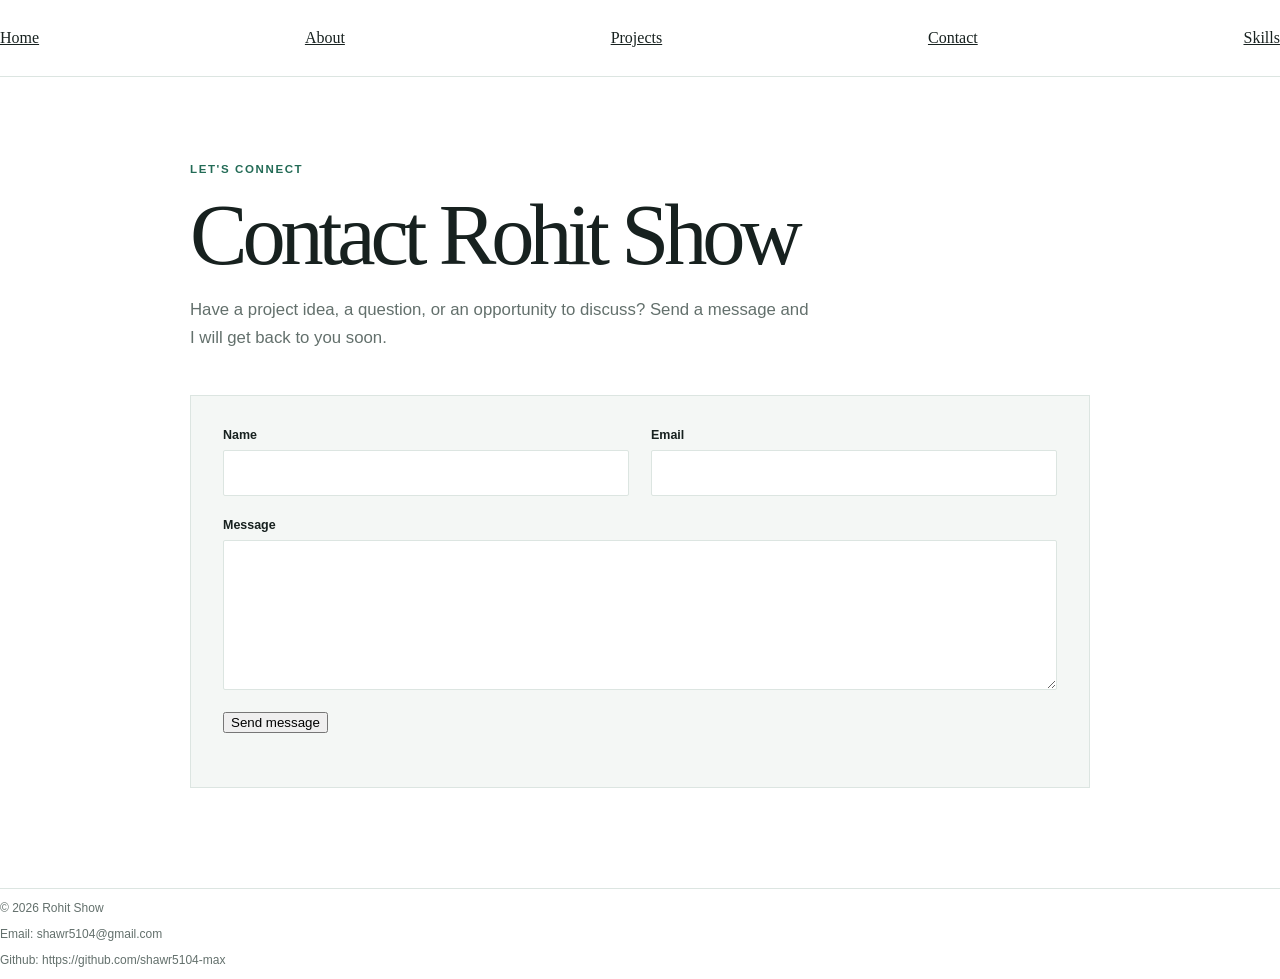
==== contact.html @ 0dfd6c62 "Create professional portfolio website" ====
<!DOCTYPE html>
<html lang="en">
<head>
  <meta charset="UTF-8" />
  <meta name="viewport" content="width=device-width, initial-scale=1.0" />
  <title>Contact | Rohit Shaw</title>
  <link rel="stylesheet" href="Style.css" />
</head>
<body>
  <header class="top-header">
    <nav class="top-nav" aria-label="Main navigation">
      <a href="index.html">Home</a>
      <a href="index.html#about">About</a>
      <a href="index.html#projects">Projects</a>
      <a href="contact.html" aria-current="page">Contact</a>
      <a href="index.html#skills">Skills</a>
    </nav>
  </header>

  <main class="page-wrap contact-page">
    <section class="contact-intro">
      <p class="eyebrow">Let's connect</p>
      <h1>Contact Rohit Show</h1>
      <p>Have a project idea, a question, or an opportunity to discuss? Send a message and I will get back to you soon.</p>
    </section>

    <form class="contact-form" id="contactForm">
      <div class="form-field">
        <label for="name">Name</label>
        <input type="text" id="name" name="name" autocomplete="name" required />
      </div>
      <div class="form-field">
        <label for="email">Email</label>
        <input type="email" id="email" name="email" autocomplete="email" required />
      </div>
      <div class="form-field form-field-wide">
        <label for="message">Message</label>
        <textarea id="message" name="message" rows="6" required></textarea>
      </div>
      <button class="submit-button" type="submit">Send message</button>
      <p class="form-status" id="formStatus" role="status" aria-live="polite"></p>
    </form>
  </main>

  <footer class="site-footer">
    <p>© 2026 Rohit Show</p>
    <p>Email: shawr5104@gmail.com</p>
    <p>Github: https://github.com/shawr5104-max</p>
  </footer>

<script src="reply.js"></script>
</body>
</html>
---- Style.css ----
* {
    box-sizing: border-box;
}

:root {
    --ink: #17211f;
    --muted: #63706c;
    --soft: #f4f7f5;
    --line: #dce5e1;
    --green: #236b56;
    --green-dark: #194d3f;
    --yellow: #e4b95b;
}

html { scroll-behavior: smooth; }

body {
    margin: 0;
    min-height: 100vh;
    background: #fff;
    color: var(--ink);
    font-family: Georgia, "Times New Roman", serif;
    display: flex;
    flex-direction: column;
}

a { color: inherit; }

.page-wrap { width: min(1120px, calc(100% - 48px)); margin: 0 auto; }

.top-header { border-bottom: 1px solid var(--line); background: rgba(255,255,255,.94); position: sticky; top: 0; z-index: 10; backdrop-filter: blur(12px); }
.top-nav { min-height: 76px; display: flex; align-items: center; justify-content: space-between; }
.brand { color: var(--green); font: 700 1.45rem Arial, sans-serif; letter-spacing: -.08em; text-decoration: none; }
.brand span { color: var(--yellow); }
.nav-links { display: flex; align-items: center; gap: 30px; font: 600 .82rem Arial, sans-serif; }
.nav-links a { text-decoration: none; color: var(--muted); transition: color .2s ease; }
.nav-links a:hover { color: var(--green); }
.nav-links .nav-contact { border: 1px solid var(--green); color: var(--green); padding: 11px 16px; border-radius: 3px; }
.nav-links .nav-contact:hover { background: var(--green); color: #fff; }

.hero { min-height: 540px; display: flex; align-items: center; justify-content: space-between; gap: 48px; padding: 92px 0 88px; border-bottom: 1px solid var(--line); }
.hero-copy { max-width: 760px; }
.eyebrow { margin: 0 0 18px; color: var(--green); font: 700 .72rem Arial, sans-serif; letter-spacing: .14em; text-transform: uppercase; }
.hero h1 { max-width: 740px; margin: 0; font-size: clamp(3.4rem, 7vw, 6.9rem); line-height: .96; letter-spacing: -.065em; font-weight: 500; }
.hero h1 em { color: var(--green); font-style: normal; }
.hero-description { max-width: 510px; margin: 30px 0 0; color: var(--muted); font-size: 1.18rem; line-height: 1.65; }
.hero-actions { display: flex; align-items: center; gap: 25px; margin-top: 34px; font-family: Arial, sans-serif; }
.primary-button { display: inline-flex; gap: 16px; align-items: center; background: var(--green); color: #fff; padding: 15px 19px; border: 1px solid var(--green); border-radius: 3px; text-decoration: none; font: 700 .83rem Arial, sans-serif; transition: background .2s ease, transform .2s ease; }
.primary-button:hover { background: var(--green-dark); transform: translateY(-2px); }
.text-link { color: var(--green); text-decoration: none; font: 700 .83rem Arial, sans-serif; border-bottom: 1px solid var(--green); padding-bottom: 4px; }
.hero-note { min-width: 190px; padding: 22px 0 22px 22px; border-left: 2px solid var(--yellow); font-family: Arial, sans-serif; }
.status-dot { display: block; width: 9px; height: 9px; background: var(--yellow); border-radius: 50%; margin-bottom: 16px; }
.hero-note p { margin: 0; color: var(--muted); font-size: .78rem; line-height: 1.6; }
.hero-note strong { color: var(--ink); font-size: .82rem; }

.quick-facts { display: grid; grid-template-columns: repeat(3, 1fr); border-bottom: 1px solid var(--line); }
.quick-facts div { display: flex; align-items: baseline; gap: 14px; padding: 25px 0; }
.quick-facts div + div { padding-left: 28px; border-left: 1px solid var(--line); }
.quick-facts strong { color: var(--green); font: 700 1.7rem Arial, sans-serif; }
.quick-facts span { color: var(--muted); font: .78rem Arial, sans-serif; }

.content-section { padding: 108px 0 90px; }
.section-heading h2, .detail-block h2, .closing-cta h2 { margin: 0; font-size: clamp(2.1rem, 4vw, 3.7rem); line-height: 1.05; letter-spacing: -.055em; font-weight: 500; }
.project-list { margin-top: 48px; border-top: 1px solid var(--line); }
.project-item { display: grid; grid-template-columns: 70px 1fr auto; gap: 28px; align-items: center; padding: 27px 0; border-bottom: 1px solid var(--line); }
.project-number, .project-type { color: var(--green); font: 700 .72rem Arial, sans-serif; }
.project-item h3 { margin: 0 0 7px; font-size: 1.45rem; font-weight: 500; }
.project-item p { margin: 0; color: var(--muted); font: .92rem/1.55 Arial, sans-serif; }
.project-type { color: var(--muted); font-weight: 400; }

.details-grid { display: grid; grid-template-columns: 1fr 1fr; gap: 70px; padding: 82px 0; border-top: 1px solid var(--line); border-bottom: 1px solid var(--line); }
.detail-block h2 { max-width: 420px; font-size: clamp(1.9rem, 3vw, 2.7rem); }
.tag-list { display: flex; flex-wrap: wrap; gap: 9px; margin-top: 28px; }
.tag-list span { padding: 9px 12px; border: 1px solid var(--line); color: var(--muted); font: .76rem Arial, sans-serif; }
.detail-copy { max-width: 440px; margin: 23px 0 0; color: var(--muted); font: 1rem/1.7 Arial, sans-serif; }
.closing-cta { padding: 105px 0 112px; }
.closing-cta .primary-button { margin-top: 28px; }

.site-footer { border-top: 1px solid var(--line); color: var(--muted); font: .75rem Arial, sans-serif; }
.footer-inner { min-height: 78px; display: flex; align-items: center; justify-content: space-between; gap: 20px; }
.footer-inner p { margin: 0; }
.footer-links { display: flex; gap: 22px; }
.footer-links a { text-decoration: none; }
.footer-links a:hover { color: var(--green); }

.contact-page { max-width: 900px; padding-top: 86px; padding-bottom: 100px; }
.contact-intro { margin-bottom: 42px; }
.contact-intro h1 { margin: 0 0 18px; font-size: clamp(3rem, 7vw, 5.4rem); line-height: .98; letter-spacing: -.06em; font-weight: 500; }
.contact-intro > p:last-child { max-width: 620px; margin: 0; color: var(--muted); font: 1.05rem/1.7 Arial, sans-serif; }
.contact-form { display: grid; grid-template-columns: repeat(2, minmax(0, 1fr)); gap: 22px; padding: 32px; background: var(--soft); border: 1px solid var(--line); }
.form-field { display: flex; flex-direction: column; gap: 8px; }
.form-field-wide, .submit-button, .form-status { grid-column: 1 / -1; }
.form-field label { font: 700 .78rem Arial, sans-serif; }
.form-field input, .form-field textarea { width: 100%; border: 1px solid var(--line); border-radius: 2px; padding: 13px 14px; background: #fff; color: var(--ink); font: 1rem Arial, sans-serif; }
.form-field textarea { resize: vertical; min-height: 150px; }
.form-field input:focus, .form-field textarea:focus { outline: 2px solid rgba(35,107,86,.22); border-color: var(--green); }
.submit-button { justify-self: start; cursor: pointer; }
.form-status { margin: -4px 0 0; color: var(--green); font: .9rem Arial, sans-serif; }

@media (max-width: 700px) {
    .page-wrap { width: min(100% - 36px, 1120px); }
    .top-nav { min-height: 68px; }
    .nav-links { gap: 15px; }
    .nav-links a:not(.nav-contact) { display: none; }
    .hero { min-height: 0; padding: 72px 0 64px; display: block; }
    .hero h1 { font-size: clamp(3.2rem, 16vw, 5rem); }
    .hero-note { margin-top: 50px; }
    .quick-facts { grid-template-columns: 1fr; padding: 12px 0; }
    .quick-facts div { padding: 12px 0; }
    .quick-facts div + div { padding-left: 0; border-left: 0; }
    .content-section { padding: 72px 0; }
    .project-item { grid-template-columns: 36px 1fr; gap: 12px; }
    .project-type { grid-column: 2; }
    .details-grid { grid-template-columns: 1fr; gap: 58px; padding: 65px 0; }
    .closing-cta { padding: 75px 0 85px; }
    .footer-inner { padding: 20px 0; align-items: flex-start; flex-direction: column; }
    .contact-page { padding-top: 65px; }
    .contact-form { grid-template-columns: 1fr; padding: 22px; }
    .form-field-wide, .submit-button, .form-status { grid-column: auto; }
}
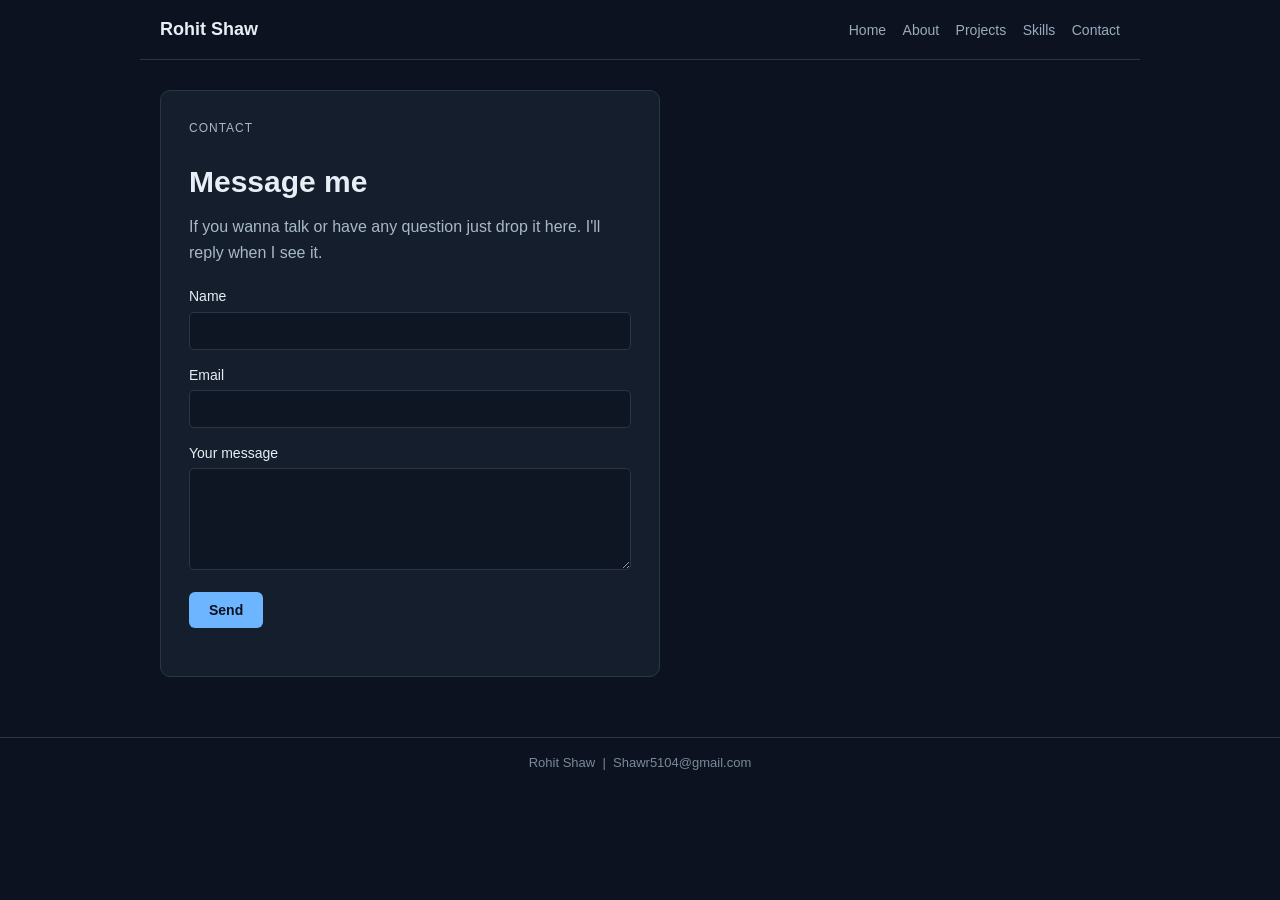
==== commit 2cec32fa: "initial commit" ====
--- a/contact.html
+++ b/contact.html
@@ -1,53 +1,58 @@
 <!DOCTYPE html>
-<html lang="en">
+<html>
 <head>
-  <meta charset="UTF-8" />
-  <meta name="viewport" content="width=device-width, initial-scale=1.0" />
-  <title>Contact | Rohit Shaw</title>
-  <link rel="stylesheet" href="Style.css" />
+<meta charset="UTF-8">
+<meta name="viewport" content="width=device-width, initial-scale=1.0">
+<title>Contact - Rohit</title>
+<link rel="stylesheet" href="Style.css">
 </head>
 <body>
-  <header class="top-header">
-    <nav class="top-nav" aria-label="Main navigation">
-      <a href="index.html">Home</a>
-      <a href="index.html#about">About</a>
-      <a href="index.html#projects">Projects</a>
-      <a href="contact.html" aria-current="page">Contact</a>
-      <a href="index.html#skills">Skills</a>
-    </nav>
-  </header>
 
-  <main class="page-wrap contact-page">
-    <section class="contact-intro">
-      <p class="eyebrow">Let's connect</p>
-      <h1>Contact Rohit Show</h1>
-      <p>Have a project idea, a question, or an opportunity to discuss? Send a message and I will get back to you soon.</p>
-    </section>
+<div class="topbar">
+<a href="index.html" class="name">Rohit Shaw</a>
+<div class="links">
+<a href="index.html">Home</a>
+<a href="index.html#about">About</a>
+<a href="index.html#projects">Projects</a>
+<a href="index.html#skills">Skills</a>
+<a href="contact.html">Contact</a>
+</div>
+</div>
 
-    <form class="contact-form" id="contactForm">
-      <div class="form-field">
-        <label for="name">Name</label>
-        <input type="text" id="name" name="name" autocomplete="name" required />
-      </div>
-      <div class="form-field">
-        <label for="email">Email</label>
-        <input type="email" id="email" name="email" autocomplete="email" required />
-      </div>
-      <div class="form-field form-field-wide">
-        <label for="message">Message</label>
-        <textarea id="message" name="message" rows="6" required></textarea>
-      </div>
-      <button class="submit-button" type="submit">Send message</button>
-      <p class="form-status" id="formStatus" role="status" aria-live="polite"></p>
-    </form>
-  </main>
+<div class="content">
+<div class="form-area">
+<p class="small">Contact</p>
+<h1>Message me</h1>
+<p>If you wanna talk or have any question just drop it here. I'll reply when I see it.</p>
 
-  <footer class="site-footer">
-    <p>© 2026 Rohit Show</p>
-    <p>Email: shawr5104@gmail.com</p>
-    <p>Github: https://github.com/shawr5104-max</p>
-  </footer>
+<form id="f">
+<label>Name</label>
+<input type="text" id="n" required>
 
-<script src="reply.js"></script>
+<label>Email</label>
+<input type="email" id="e" required>
+
+<label>Your message</label>
+<textarea id="m" rows="5" required></textarea>
+
+<button type="submit">Send</button>
+<p id="msg"></p>
+</form>
+</div>
+</div>
+
+<div class="bottom">
+Rohit Shaw &nbsp;|&nbsp; Shawr5104@gmail.com
+</div>
+
+<script>
+document.getElementById("f").onsubmit = function(e) {
+e.preventDefault();
+var n = document.getElementById("n").value;
+if(n) document.getElementById("msg").innerHTML = "Thanks " + n + ". Got it, will reply soon.";
+this.reset();
+}
+</script>
+
 </body>
-</html>+</html>
--- a/Style.css
+++ b/Style.css
@@ -1,120 +1,239 @@
 * {
-    box-sizing: border-box;
-}
-
-:root {
-    --ink: #17211f;
-    --muted: #63706c;
-    --soft: #f4f7f5;
-    --line: #dce5e1;
-    --green: #236b56;
-    --green-dark: #194d3f;
-    --yellow: #e4b95b;
-}
-
-html { scroll-behavior: smooth; }
+margin: 0;
+padding: 0;
+box-sizing: border-box;
+}
 
 body {
-    margin: 0;
-    min-height: 100vh;
-    background: #fff;
-    color: var(--ink);
-    font-family: Georgia, "Times New Roman", serif;
-    display: flex;
-    flex-direction: column;
-}
-
-a { color: inherit; }
-
-.page-wrap { width: min(1120px, calc(100% - 48px)); margin: 0 auto; }
-
-.top-header { border-bottom: 1px solid var(--line); background: rgba(255,255,255,.94); position: sticky; top: 0; z-index: 10; backdrop-filter: blur(12px); }
-.top-nav { min-height: 76px; display: flex; align-items: center; justify-content: space-between; }
-.brand { color: var(--green); font: 700 1.45rem Arial, sans-serif; letter-spacing: -.08em; text-decoration: none; }
-.brand span { color: var(--yellow); }
-.nav-links { display: flex; align-items: center; gap: 30px; font: 600 .82rem Arial, sans-serif; }
-.nav-links a { text-decoration: none; color: var(--muted); transition: color .2s ease; }
-.nav-links a:hover { color: var(--green); }
-.nav-links .nav-contact { border: 1px solid var(--green); color: var(--green); padding: 11px 16px; border-radius: 3px; }
-.nav-links .nav-contact:hover { background: var(--green); color: #fff; }
-
-.hero { min-height: 540px; display: flex; align-items: center; justify-content: space-between; gap: 48px; padding: 92px 0 88px; border-bottom: 1px solid var(--line); }
-.hero-copy { max-width: 760px; }
-.eyebrow { margin: 0 0 18px; color: var(--green); font: 700 .72rem Arial, sans-serif; letter-spacing: .14em; text-transform: uppercase; }
-.hero h1 { max-width: 740px; margin: 0; font-size: clamp(3.4rem, 7vw, 6.9rem); line-height: .96; letter-spacing: -.065em; font-weight: 500; }
-.hero h1 em { color: var(--green); font-style: normal; }
-.hero-description { max-width: 510px; margin: 30px 0 0; color: var(--muted); font-size: 1.18rem; line-height: 1.65; }
-.hero-actions { display: flex; align-items: center; gap: 25px; margin-top: 34px; font-family: Arial, sans-serif; }
-.primary-button { display: inline-flex; gap: 16px; align-items: center; background: var(--green); color: #fff; padding: 15px 19px; border: 1px solid var(--green); border-radius: 3px; text-decoration: none; font: 700 .83rem Arial, sans-serif; transition: background .2s ease, transform .2s ease; }
-.primary-button:hover { background: var(--green-dark); transform: translateY(-2px); }
-.text-link { color: var(--green); text-decoration: none; font: 700 .83rem Arial, sans-serif; border-bottom: 1px solid var(--green); padding-bottom: 4px; }
-.hero-note { min-width: 190px; padding: 22px 0 22px 22px; border-left: 2px solid var(--yellow); font-family: Arial, sans-serif; }
-.status-dot { display: block; width: 9px; height: 9px; background: var(--yellow); border-radius: 50%; margin-bottom: 16px; }
-.hero-note p { margin: 0; color: var(--muted); font-size: .78rem; line-height: 1.6; }
-.hero-note strong { color: var(--ink); font-size: .82rem; }
-
-.quick-facts { display: grid; grid-template-columns: repeat(3, 1fr); border-bottom: 1px solid var(--line); }
-.quick-facts div { display: flex; align-items: baseline; gap: 14px; padding: 25px 0; }
-.quick-facts div + div { padding-left: 28px; border-left: 1px solid var(--line); }
-.quick-facts strong { color: var(--green); font: 700 1.7rem Arial, sans-serif; }
-.quick-facts span { color: var(--muted); font: .78rem Arial, sans-serif; }
-
-.content-section { padding: 108px 0 90px; }
-.section-heading h2, .detail-block h2, .closing-cta h2 { margin: 0; font-size: clamp(2.1rem, 4vw, 3.7rem); line-height: 1.05; letter-spacing: -.055em; font-weight: 500; }
-.project-list { margin-top: 48px; border-top: 1px solid var(--line); }
-.project-item { display: grid; grid-template-columns: 70px 1fr auto; gap: 28px; align-items: center; padding: 27px 0; border-bottom: 1px solid var(--line); }
-.project-number, .project-type { color: var(--green); font: 700 .72rem Arial, sans-serif; }
-.project-item h3 { margin: 0 0 7px; font-size: 1.45rem; font-weight: 500; }
-.project-item p { margin: 0; color: var(--muted); font: .92rem/1.55 Arial, sans-serif; }
-.project-type { color: var(--muted); font-weight: 400; }
-
-.details-grid { display: grid; grid-template-columns: 1fr 1fr; gap: 70px; padding: 82px 0; border-top: 1px solid var(--line); border-bottom: 1px solid var(--line); }
-.detail-block h2 { max-width: 420px; font-size: clamp(1.9rem, 3vw, 2.7rem); }
-.tag-list { display: flex; flex-wrap: wrap; gap: 9px; margin-top: 28px; }
-.tag-list span { padding: 9px 12px; border: 1px solid var(--line); color: var(--muted); font: .76rem Arial, sans-serif; }
-.detail-copy { max-width: 440px; margin: 23px 0 0; color: var(--muted); font: 1rem/1.7 Arial, sans-serif; }
-.closing-cta { padding: 105px 0 112px; }
-.closing-cta .primary-button { margin-top: 28px; }
-
-.site-footer { border-top: 1px solid var(--line); color: var(--muted); font: .75rem Arial, sans-serif; }
-.footer-inner { min-height: 78px; display: flex; align-items: center; justify-content: space-between; gap: 20px; }
-.footer-inner p { margin: 0; }
-.footer-links { display: flex; gap: 22px; }
-.footer-links a { text-decoration: none; }
-.footer-links a:hover { color: var(--green); }
-
-.contact-page { max-width: 900px; padding-top: 86px; padding-bottom: 100px; }
-.contact-intro { margin-bottom: 42px; }
-.contact-intro h1 { margin: 0 0 18px; font-size: clamp(3rem, 7vw, 5.4rem); line-height: .98; letter-spacing: -.06em; font-weight: 500; }
-.contact-intro > p:last-child { max-width: 620px; margin: 0; color: var(--muted); font: 1.05rem/1.7 Arial, sans-serif; }
-.contact-form { display: grid; grid-template-columns: repeat(2, minmax(0, 1fr)); gap: 22px; padding: 32px; background: var(--soft); border: 1px solid var(--line); }
-.form-field { display: flex; flex-direction: column; gap: 8px; }
-.form-field-wide, .submit-button, .form-status { grid-column: 1 / -1; }
-.form-field label { font: 700 .78rem Arial, sans-serif; }
-.form-field input, .form-field textarea { width: 100%; border: 1px solid var(--line); border-radius: 2px; padding: 13px 14px; background: #fff; color: var(--ink); font: 1rem Arial, sans-serif; }
-.form-field textarea { resize: vertical; min-height: 150px; }
-.form-field input:focus, .form-field textarea:focus { outline: 2px solid rgba(35,107,86,.22); border-color: var(--green); }
-.submit-button { justify-self: start; cursor: pointer; }
-.form-status { margin: -4px 0 0; color: var(--green); font: .9rem Arial, sans-serif; }
+font-family: Arial, sans-serif;
+background: #0c1220;
+color: #e8eef5;
+line-height: 1.6;
+}
+
+.topbar {
+padding: 15px 20px;
+border-bottom: 1px solid #2a3548;
+display: flex;
+justify-content: space-between;
+align-items: center;
+flex-wrap: wrap;
+max-width: 1000px;
+margin: 0 auto;
+}
+
+.name {
+font-weight: bold;
+font-size: 18px;
+text-decoration: none;
+color: #e8eef5;
+}
+
+.links a {
+color: #9aabbc;
+text-decoration: none;
+margin-left: 12px;
+font-size: 14px;
+}
+
+.links a:hover {
+color: #fff;
+}
+
+.content {
+max-width: 1000px;
+margin: 0 auto;
+padding: 30px 20px;
+}
+
+.about {
+display: flex;
+gap: 20px;
+margin-bottom: 25px;
+flex-wrap: wrap;
+}
+
+.left {
+flex: 2;
+background: #141e2c;
+padding: 28px;
+border-radius: 10px;
+border: 1px solid #2a3548;
+min-width: 280px;
+}
+
+.right {
+flex: 1;
+min-width: 180px;
+}
+
+.small {
+color: #6eb5ff;
+font-size: 12px;
+text-transform: uppercase;
+letter-spacing: 1px;
+margin-bottom: 8px;
+}
+
+h1 {
+font-size: 36px;
+margin-bottom: 12px;
+}
+
+.left p {
+color: #a9b8c9;
+margin-bottom: 18px;
+}
+
+.btn {
+background: #6eb5ff;
+color: #0c1220;
+padding: 10px 16px;
+border-radius: 6px;
+text-decoration: none;
+font-weight: bold;
+font-size: 14px;
+margin-right: 8px;
+display: inline-block;
+}
+
+.btn2 {
+border: 1px solid #2a3548;
+color: #e8eef5;
+padding: 10px 16px;
+border-radius: 6px;
+text-decoration: none;
+font-size: 14px;
+display: inline-block;
+}
+
+.info {
+background: #141e2c;
+border: 1px solid #2a3548;
+border-radius: 8px;
+padding: 14px;
+margin-bottom: 10px;
+}
+
+.info.blue {
+background: #1a2235;
+border-color: #4a4575;
+}
+
+.info span {
+display: block;
+font-size: 11px;
+color: #9aabbc;
+text-transform: uppercase;
+margin-bottom: 3px;
+}
+
+.row {
+display: flex;
+gap: 15px;
+flex-wrap: wrap;
+}
+
+.box {
+flex: 1;
+background: #141e2c;
+border: 1px solid #2a3548;
+border-radius: 10px;
+padding: 20px;
+min-width: 220px;
+}
+
+.box h2 {
+color: #6eb5ff;
+font-size: 18px;
+margin-bottom: 10px;
+}
+
+.box ul {
+padding-left: 18px;
+color: #a9b8c9;
+}
+
+.box li {
+margin-bottom: 6px;
+}
+
+.form-area {
+background: #141e2c;
+border: 1px solid #2a3548;
+border-radius: 10px;
+padding: 28px;
+max-width: 500px;
+}
+
+.form-area h1 {
+font-size: 30px;
+margin-bottom: 8px;
+}
+
+.form-area p {
+color: #a9b8c9;
+margin-bottom: 20px;
+}
+
+label {
+display: block;
+margin-bottom: 4px;
+font-size: 14px;
+}
+
+input, textarea {
+width: 100%;
+padding: 10px;
+margin-bottom: 14px;
+background: #0e1624;
+border: 1px solid #2a3548;
+border-radius: 5px;
+color: #e8eef5;
+font-family: Arial, sans-serif;
+font-size: 14px;
+}
+
+button {
+background: #6eb5ff;
+color: #0c1220;
+border: none;
+padding: 10px 20px;
+border-radius: 6px;
+font-weight: bold;
+cursor: pointer;
+font-size: 14px;
+}
+
+#msg {
+color: #5dca85;
+margin-top: 10px;
+}
+
+.bottom {
+border-top: 1px solid #2a3548;
+padding: 15px 20px;
+text-align: center;
+color: #7a8a9a;
+font-size: 13px;
+margin-top: 30px;
+}
 
 @media (max-width: 700px) {
-    .page-wrap { width: min(100% - 36px, 1120px); }
-    .top-nav { min-height: 68px; }
-    .nav-links { gap: 15px; }
-    .nav-links a:not(.nav-contact) { display: none; }
-    .hero { min-height: 0; padding: 72px 0 64px; display: block; }
-    .hero h1 { font-size: clamp(3.2rem, 16vw, 5rem); }
-    .hero-note { margin-top: 50px; }
-    .quick-facts { grid-template-columns: 1fr; padding: 12px 0; }
-    .quick-facts div { padding: 12px 0; }
-    .quick-facts div + div { padding-left: 0; border-left: 0; }
-    .content-section { padding: 72px 0; }
-    .project-item { grid-template-columns: 36px 1fr; gap: 12px; }
-    .project-type { grid-column: 2; }
-    .details-grid { grid-template-columns: 1fr; gap: 58px; padding: 65px 0; }
-    .closing-cta { padding: 75px 0 85px; }
-    .footer-inner { padding: 20px 0; align-items: flex-start; flex-direction: column; }
-    .contact-page { padding-top: 65px; }
-    .contact-form { grid-template-columns: 1fr; padding: 22px; }
-    .form-field-wide, .submit-button, .form-status { grid-column: auto; }
-}
+.about {
+flex-direction: column;
+}
+.row {
+flex-direction: column;
+}
+h1 {
+font-size: 28px;
+}
+.links {
+margin-top: 8px;
+}
+.links a {
+margin-left: 0;
+margin-right: 10px;
+}
+}
